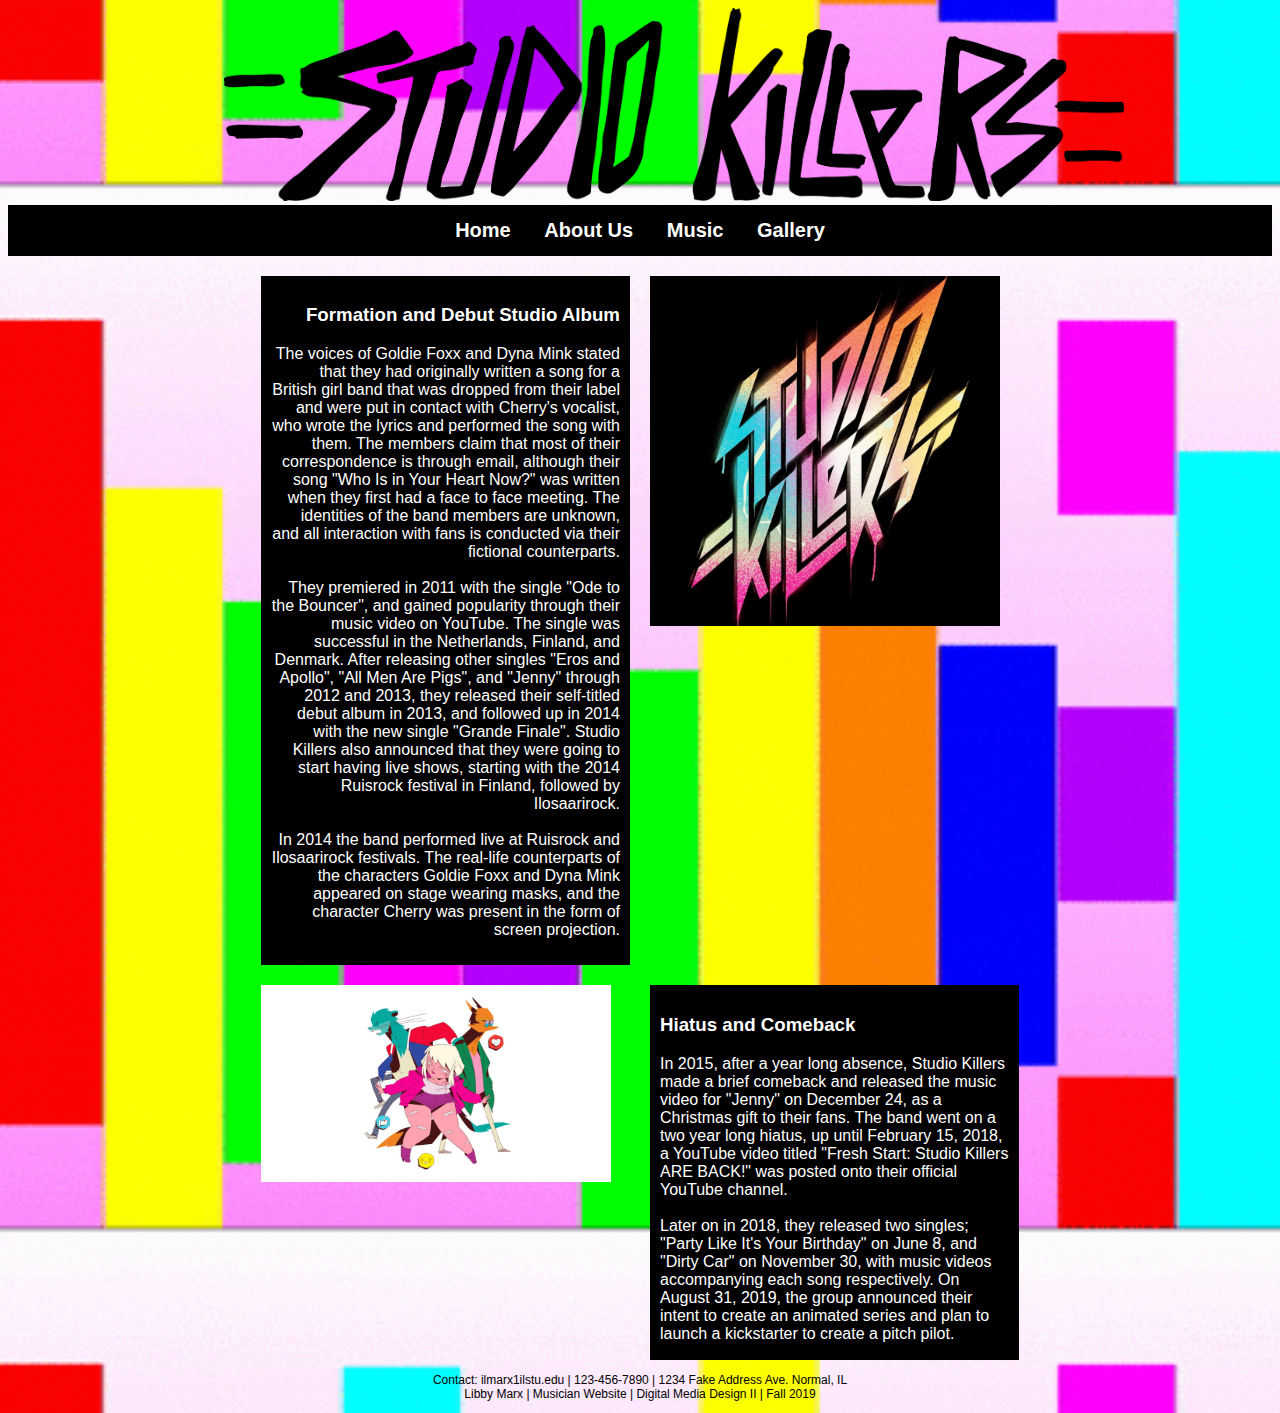
==== StudioKillersAboutUs.html @ 2508bd45 "Add files via upload" ====
<!DOCTYPE html>
<html>
<head>
    <meta charset="UTF-8">
    <title>Studio Killers About Us</title>
<link href="CSS/studiokillersCSS.css" rel="stylesheet">
  <link href="style.css" type="text/css" rel="stylesheet">
    <style>
body {
	background-image: url("img/DMD%20Website%20Animated%20Background.gif");
        background-repeat:repeat;
       background-size:145%;
    background-position: center;
} 

</style>
</head>
<body>
    
    <img src="img/StudioKillersTitle.png" alt="Studio Killers" width=900px id="titleimage"/>
    <br>
    <div id="navbar">
    <a href="StudioKillersHomepage.html"><strong>Home</strong></a>
    <a href="StudioKillersAboutUs.html"><strong>About Us</strong></a>
    <a href="StudioKillersMusic.html"><strong>Music</strong></a>
    <a href="StudioKillersGallery.html"><strong>Gallery</strong></a>
    </div>
    <div id="bodyinfotwo">
        <div id="bodytexttwo">
            <h3>Formation and Debut Studio Album</h3>
        <p>The voices of Goldie Foxx and Dyna Mink stated that they had originally written a song for a British girl band that was dropped from their label and were put in contact with Cherry's vocalist, who wrote the lyrics and performed the song with them. The members claim that most of their correspondence is through email, although their song "Who Is in Your Heart Now?" was written when they first had a face to face meeting. The identities of the band members are unknown, and all interaction with fans is conducted via their fictional counterparts.
<br><br>They premiered in 2011 with the single "Ode to the Bouncer", and gained popularity through their music video on YouTube. The single was successful in the Netherlands, Finland, and Denmark. After releasing other singles "Eros and Apollo", "All Men Are Pigs", and "Jenny" through 2012 and 2013, they released their self-titled debut album in 2013, and followed up in 2014 with the new single "Grande Finale". Studio Killers also announced that they were going to start having live shows, starting with the 2014 Ruisrock festival in Finland, followed by Ilosaarirock.
<br><br>In 2014 the band performed live at Ruisrock and Ilosaarirock festivals. The real-life counterparts of the characters Goldie Foxx and Dyna Mink appeared on stage wearing masks, and the character Cherry was present in the form of screen projection.</p>
            </div>
        <img src="img/1484333050_photo.jpg" alt="Studio Killers Logo" width="350">
        <img src="img/Studio-Killers.jpg" alt="Studio Killers Team" width="350">
        <div id="bodytextthree">
            <h3>Hiatus and Comeback</h3>
        <p>In 2015, after a year long absence, Studio Killers made a brief comeback and released the music video for "Jenny" on December 24, as a Christmas gift to their fans. The band went on a two year long hiatus, up until February 15, 2018, a YouTube video titled "Fresh Start: Studio Killers ARE BACK!" was posted onto their official YouTube channel.
<br><br>Later on in 2018, they released two singles; "Party Like It's Your Birthday" on June 8, and "Dirty Car" on November 30, with music videos accompanying each song respectively.
On August 31, 2019, the group announced their intent to create an animated series and plan to launch a kickstarter to create a pitch pilot.</p>
        </div>
    </div>
          <footer>
    <p>Contact:  ilmarx1ilstu.edu  |  123-456-7890  |  1234 Fake Address Ave. Normal, IL<br>
          Libby Marx | Musician Website | Digital Media Design II | Fall 2019</p>
  </footer>

</body>
</html>
---- CSS/studiokillersCSS.css ----
#titleimage {
padding-left: 216px;
padding-right: 216px;}

.container{
    overflow:hidden;
}
A {text-decoration: none;}
#navbar{
    /*overflow controls what happens to content that is too big to fit into an area*/
    overflow: hidden;
    background-color: black;
    text-align: center;
    top: 0;
    left:0;
    width: 100%;
    display: block;
    font-family: helvetica;
    font-size: 20px;
    z-index: 1;
}
#navbar a{
    /*displaying the links as block elements makes the whole area clickable; inline-block common to display items horizontally*/
    display: inline-block; 
    padding: 14px;
    color: white;
 }

#navbar a:hover{
    background-color: lightpink;
}
#navbar a:active{
    background-color: white;
    color: black;
}
footer {text-align: center;
font-family: helvetica;
    font-size: 12px;}

#bodytext {text-align: center;
font-family: helvetica;
    background-color: black;
color: white;
padding: 1px}

#bodytexttwo {text-align: right;
font-family: helvetica;
    background-color: black;
color: white;
padding: 10px}

#bodytextthree {text-align: left;
font-family: helvetica;
    background-color: black;
color: white;
padding: 10px}

#music {text-align: center;
font-family: helvetica;
    background-color: black;
color: white;
padding: 10px}

#bodyinfo {padding-left: 20%;
padding-right: 20%;
padding-top: 1px;
padding-bottom: 1px;}

#bodyinfotwo {
    align-content: center;
        padding-left: 20%;
padding-right: 20%;
padding-top: 20px;
padding-bottom: 1px;
display: grid;
grid-template-columns: 1fr 1fr;
  grid-template-rows: 1fr 375px;
grid-column-gap: 20px;
grid-row-gap: 20px;}

#bodyinfothree {padding-left: 20%;
padding-right: 20%;
padding-top: 20px;
padding-bottom: 1px;
display: grid;
grid-template-columns: 1fr 1fr 1fr;
  grid-template-rows: 1fr 1fr 1fr;
grid-column-gap: 20px;
grid-row-gap: 20px;}

#bodyinfofour {padding-left: 20%;
padding-right: 20%;
padding-top: 10px;
padding-bottom: 1px;}





/* Slideshow container */
.slideshow-container {
  max-width: 1000px;
  position: relative;
  margin: auto;
}

/* Hide the images by default */
.mySlides {
  display: none;
}

/* Next & previous buttons */
.prev, .next {
  cursor: pointer;
  position: absolute;
  top: 50%;
  width: auto;
  margin-top: -22px;
  padding: 16px;
  color: white;
  font-weight: bold;
  font-size: 18px;
  transition: 0.6s ease;
  border-radius: 0 3px 3px 0;
  user-select: none;
}

/* Position the "next button" to the right */
.next {
  right: 0;
  border-radius: 3px 0 0 3px;
}

/* On hover, add a black background color with a little bit see-through */
.prev:hover, .next:hover {
  background-color: rgba(0,0,0,0.8);
}

/* Caption text */
.text {
  color: #f2f2f2;
  font-size: 15px;
  padding: 8px 12px;
  position: absolute;
  bottom: 8px;
  width: 100%;
  text-align: center;
}

/* Number text (1/3 etc) */
.numbertext {
  color: #f2f2f2;
  font-size: 12px;
  padding: 8px 12px;
  position: absolute;
  top: 0;
}

/* The dots/bullets/indicators */
.dot {
  cursor: pointer;
  height: 15px;
  width: 15px;
  margin: 0 2px;
  background-color: #bbb;
  border-radius: 50%;
  display: inline-block;
  transition: background-color 0.6s ease;
}

.active, .dot:hover {
  background-color: #717171;
}

/* Fading animation */
.fade {
  -webkit-animation-name: fade;
  -webkit-animation-duration: 1.5s;
  animation-name: fade;
  animation-duration: 1.5s;
}

@-webkit-keyframes fade {
  from {opacity: .4}
  to {opacity: 1}
}

@keyframes fade {
  from {opacity: .4}
  to {opacity: 1}
}
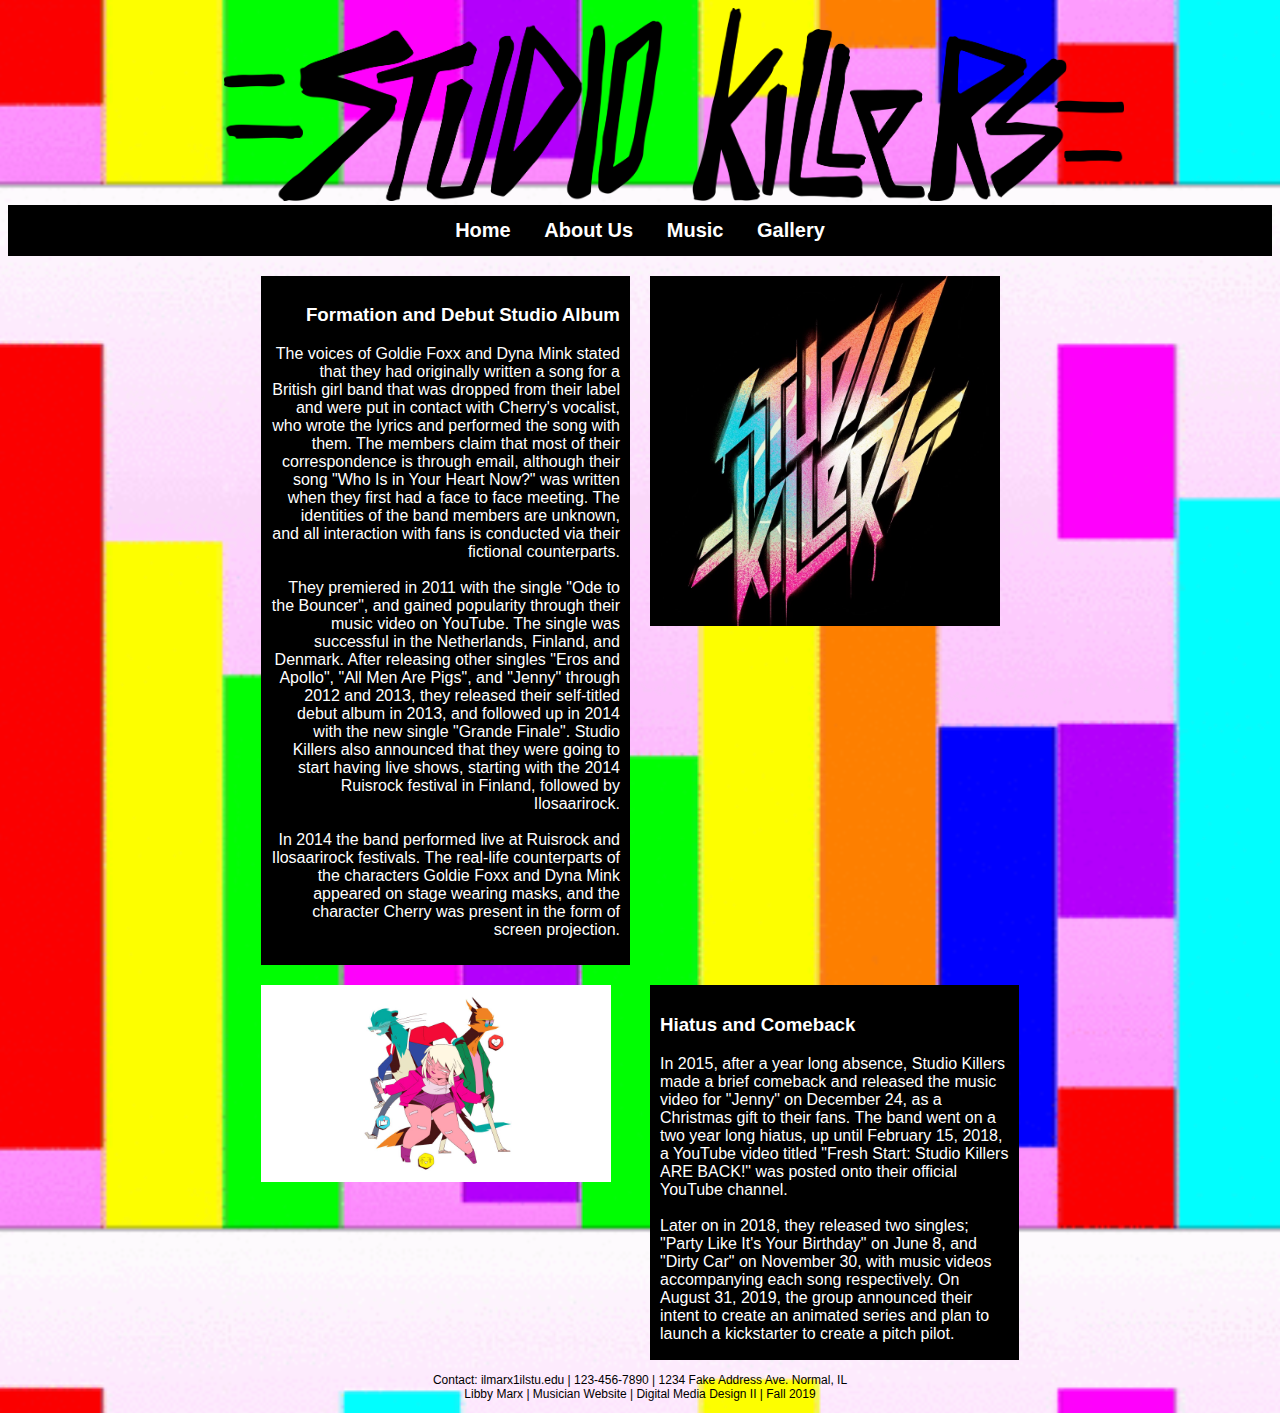
==== commit 516ff47d: "Update StudioKillersAboutUs.html" ====
--- a/StudioKillersAboutUs.html
+++ b/StudioKillersAboutUs.html
@@ -20,7 +20,7 @@
     <img src="img/StudioKillersTitle.png" alt="Studio Killers" width=900px id="titleimage"/>
     <br>
     <div id="navbar">
-    <a href="StudioKillersHomepage.html"><strong>Home</strong></a>
+    <a href="index.html"><strong>Home</strong></a>
     <a href="StudioKillersAboutUs.html"><strong>About Us</strong></a>
     <a href="StudioKillersMusic.html"><strong>Music</strong></a>
     <a href="StudioKillersGallery.html"><strong>Gallery</strong></a>
@@ -47,4 +47,4 @@
   </footer>
 
 </body>
-</html>+</html>
